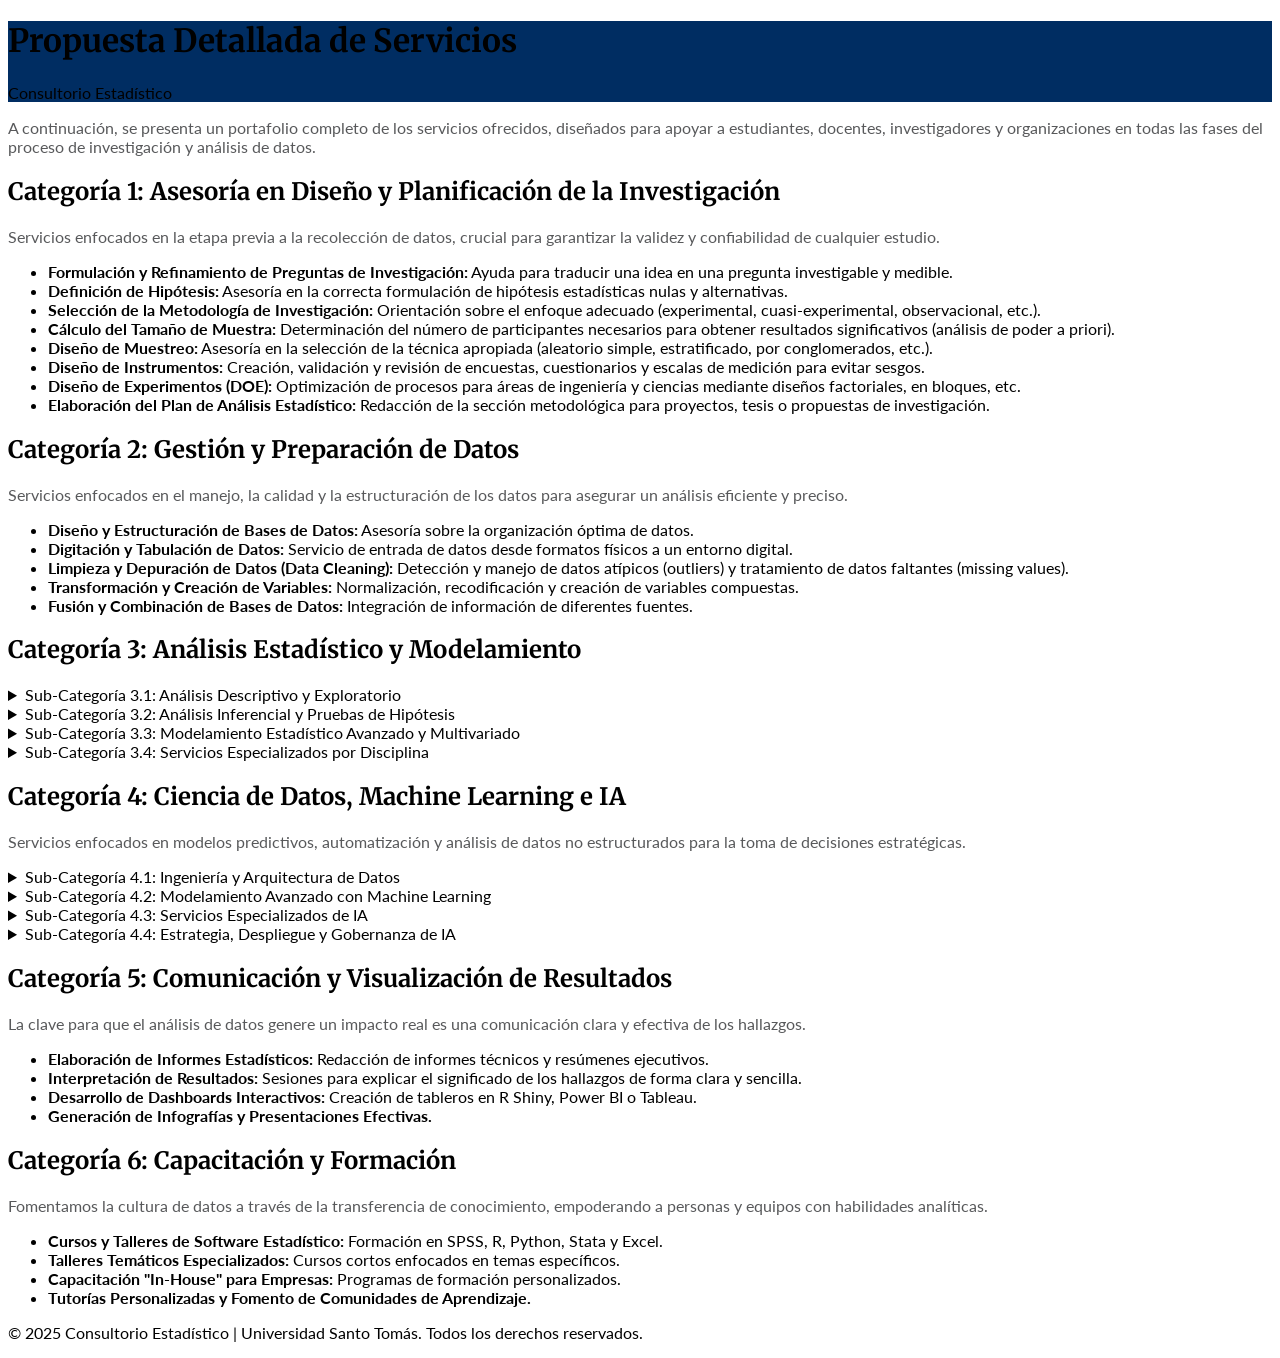
==== portafolio.html @ 3722de73 "portafolio" ====
<!DOCTYPE html>
<html lang="es">
<head>
    <meta charset="UTF-8">
    <meta name="viewport" content="width=device-width, initial-scale=1.0">
    <title>Propuesta de Servicios - Consultorio Estadístico (Universidad Santo Tomás)</title>
    <script src="https://cdn.tailwindcss.com"></script>
    <style>
        /* Estilo adicional para un toque más académico y profesional */
        @import url('https://fonts.googleapis.com/css2?family=Lato:wght@400;700&family=Merriweather:wght@400;700&display=swap');
        body {
            font-family: 'Lato', sans-serif;
        }
        h1, h2, h3 {
            font-family: 'Merriweather', serif;
        }
        /* Paleta de Colores con Azul Oscuro */
        .brand-color {
            color: #002D62; /* Azul oscuro corporativo */
        }
        .brand-bg {
            background-color: #002D62; /* Azul oscuro corporativo */
        }
        .brand-border-l {
            border-left-color: #002D62; /* Azul oscuro corporativo */
        }
        .secondary-text {
            color: #58595B; /* Gris corporativo */
        }
    </style>
</head>
<body class="bg-gray-100">

    <div class="container mx-auto max-w-5xl bg-white shadow-xl my-10 rounded-lg overflow-hidden">
        
        <header class="p-8 md:p-12 text-center brand-bg text-white">
            <img src="https://usantotomas.edu.co/hs-fs/hubfs/social-suggested-images/usantotomas.edu.cohs-fshubfsLogo%20Santoto%20-%20SP%20Bogota%20Horizontal%20blanco-2.png?width=188&height=43&name=usantotomas.edu.cohs-fshubfsLogo%20Santoto%20-%20SP%20Bogota%20Horizontal%20blanco-2.png" 
                 alt="Logo Universidad Santo Tomás" 
                 class="mx-auto mb-6 h-12"
                 onerror="this.style.display='none'">
            <h1 class="text-4xl font-bold">Propuesta Detallada de Servicios</h1>
            <p class="text-xl text-gray-200 mt-2">Consultorio Estadístico</p>
        </header>

        <main class="p-6 md:p-12">
            <p class="mb-12 text-lg text-center secondary-text">A continuación, se presenta un portafolio completo de los servicios ofrecidos, diseñados para apoyar a estudiantes, docentes, investigadores y organizaciones en todas las fases del proceso de investigación y análisis de datos.</p>

            <!-- Bucle de Categorías -->
            <div class="space-y-16">

                <!-- Categoría 1 -->
                <section>
                    <h2 class="text-3xl font-bold text-gray-800 border-l-4 brand-border-l pl-4 mb-6">Categoría 1: Asesoría en Diseño y Planificación de la Investigación</h2>
                    <p class="mb-8 secondary-text">Servicios enfocados en la etapa previa a la recolección de datos, crucial para garantizar la validez y confiabilidad de cualquier estudio.</p>
                    <ul class="space-y-4">
                        <li class="bg-gray-50 p-4 rounded-lg border border-gray-200 hover:shadow-md transition-shadow"><strong>Formulación y Refinamiento de Preguntas de Investigación:</strong> Ayuda para traducir una idea en una pregunta investigable y medible.</li>
                        <li class="bg-gray-50 p-4 rounded-lg border border-gray-200 hover:shadow-md transition-shadow"><strong>Definición de Hipótesis:</strong> Asesoría en la correcta formulación de hipótesis estadísticas nulas y alternativas.</li>
                        <li class="bg-gray-50 p-4 rounded-lg border border-gray-200 hover:shadow-md transition-shadow"><strong>Selección de la Metodología de Investigación:</strong> Orientación sobre el enfoque adecuado (experimental, cuasi-experimental, observacional, etc.).</li>
                        <li class="bg-gray-50 p-4 rounded-lg border border-gray-200 hover:shadow-md transition-shadow"><strong>Cálculo del Tamaño de Muestra:</strong> Determinación del número de participantes necesarios para obtener resultados significativos (análisis de poder a priori).</li>
                        <li class="bg-gray-50 p-4 rounded-lg border border-gray-200 hover:shadow-md transition-shadow"><strong>Diseño de Muestreo:</strong> Asesoría en la selección de la técnica apropiada (aleatorio simple, estratificado, por conglomerados, etc.).</li>
                        <li class="bg-gray-50 p-4 rounded-lg border border-gray-200 hover:shadow-md transition-shadow"><strong>Diseño de Instrumentos:</strong> Creación, validación y revisión de encuestas, cuestionarios y escalas de medición para evitar sesgos.</li>
                        <li class="bg-gray-50 p-4 rounded-lg border border-gray-200 hover:shadow-md transition-shadow"><strong>Diseño de Experimentos (DOE):</strong> Optimización de procesos para áreas de ingeniería y ciencias mediante diseños factoriales, en bloques, etc.</li>
                        <li class="bg-gray-50 p-4 rounded-lg border border-gray-200 hover:shadow-md transition-shadow"><strong>Elaboración del Plan de Análisis Estadístico:</strong> Redacción de la sección metodológica para proyectos, tesis o propuestas de investigación.</li>
                    </ul>
                </section>

                <!-- Categoría 2 -->
                <section>
                    <h2 class="text-3xl font-bold text-gray-800 border-l-4 brand-border-l pl-4 mb-6">Categoría 2: Gestión y Preparación de Datos</h2>
                    <p class="mb-8 secondary-text">Servicios enfocados en el manejo, la calidad y la estructuración de los datos para asegurar un análisis eficiente y preciso.</p>
                    <ul class="space-y-4">
                        <li class="bg-gray-50 p-4 rounded-lg border border-gray-200 hover:shadow-md transition-shadow"><strong>Diseño y Estructuración de Bases de Datos:</strong> Asesoría sobre la organización óptima de datos.</li>
                        <li class="bg-gray-50 p-4 rounded-lg border border-gray-200 hover:shadow-md transition-shadow"><strong>Digitación y Tabulación de Datos:</strong> Servicio de entrada de datos desde formatos físicos a un entorno digital.</li>
                        <li class="bg-gray-50 p-4 rounded-lg border border-gray-200 hover:shadow-md transition-shadow"><strong>Limpieza y Depuración de Datos (Data Cleaning):</strong> Detección y manejo de datos atípicos (outliers) y tratamiento de datos faltantes (missing values).</li>
                        <li class="bg-gray-50 p-4 rounded-lg border border-gray-200 hover:shadow-md transition-shadow"><strong>Transformación y Creación de Variables:</strong> Normalización, recodificación y creación de variables compuestas.</li>
                        <li class="bg-gray-50 p-4 rounded-lg border border-gray-200 hover:shadow-md transition-shadow"><strong>Fusión y Combinación de Bases de Datos:</strong> Integración de información de diferentes fuentes.</li>
                    </ul>
                </section>

                <!-- Categoría 3 -->
                <section>
                    <h2 class="text-3xl font-bold text-gray-800 border-l-4 brand-border-l pl-4 mb-6">Categoría 3: Análisis Estadístico y Modelamiento</h2>
                     <div class="space-y-4 mt-6">
                        <details class="bg-white p-4 rounded-lg border border-gray-200 group hover:border-gray-300 transition-all">
                            <summary class="font-semibold text-lg cursor-pointer group-hover:brand-color">Sub-Categoría 3.1: Análisis Descriptivo y Exploratorio</summary>
                            <ul class="mt-4 space-y-2 pl-4 list-disc list-inside secondary-text">
                                <li>Análisis Descriptivo Univariado: Tablas de frecuencias, medidas de tendencia central, dispersión y posición.</li>
                                <li>Análisis Exploratorio de Datos (EDA): Resumen y visualización de características principales.</li>
                                <li>Elaboración de Gráficos Estadísticos: Histogramas, boxplots, gráficos de dispersión, etc.</li>
                                <li>Análisis de Correlación: Medición de asociación (Pearson, Spearman).</li>
                            </ul>
                        </details>
                        <details class="bg-white p-4 rounded-lg border border-gray-200 group hover:border-gray-300 transition-all">
                            <summary class="font-semibold text-lg cursor-pointer group-hover:brand-color">Sub-Categoría 3.2: Análisis Inferencial y Pruebas de Hipótesis</summary>
                            <ul class="mt-4 space-y-2 pl-4 list-disc list-inside secondary-text">
                                <li>Pruebas de Hipótesis: Pruebas t, pruebas Z.</li>
                                <li>Análisis de Varianza (ANOVA): De un factor, factorial, medidas repetidas.</li>
                                <li>Pruebas no Paramétricas: U de Mann-Whitney, Kruskal-Wallis, Chi-cuadrado.</li>
                                <li>Análisis de Regresión Lineal Simple y Múltiple.</li>
                                <li>Análisis de Tablas de Contingencia: Prueba de independencia Chi-cuadrado.</li>
                            </ul>
                        </details>
                         <details class="bg-white p-4 rounded-lg border border-gray-200 group hover:border-gray-300 transition-all">
                            <summary class="font-semibold text-lg cursor-pointer group-hover:brand-color">Sub-Categoría 3.3: Modelamiento Estadístico Avanzado y Multivariado</summary>
                            <ul class="mt-4 space-y-2 pl-4 list-disc list-inside secondary-text">
                                <li>Modelos Lineales Generalizados (GLM): Regresión Logística, Regresión de Poisson.</li>
                                <li>Análisis Multivariado: PCA, Análisis Factorial, Clustering.</li>
                                <li>Análisis de Supervivencia: Kaplan-Meier, Regresión de Cox.</li>
                                <li>Análisis de Series de Tiempo: Modelos ARIMA, pronósticos.</li>
                                <li>Modelos de Ecuaciones Estructurales (SEM).</li>
                                <li>Modelos Mixtos o Jerárquicos.</li>
                            </ul>
                        </details>
                         <details class="bg-white p-4 rounded-lg border border-gray-200 group hover:border-gray-300 transition-all">
                            <summary class="font-semibold text-lg cursor-pointer group-hover:brand-color">Sub-Categoría 3.4: Servicios Especializados por Disciplina</summary>
                            <ul class="mt-4 space-y-2 pl-4 list-disc list-inside secondary-text">
                                <li>Bioestadística: Ensayos clínicos, estudios epidemiológicos.</li>
                                <li>Psicometría: Validación de pruebas, Alfa de Cronbach, TRI.</li>
                                <li>Econometría: Datos de panel, variables instrumentales, GARCH.</li>
                                <li>Control Estadístico de Procesos (CEP): Gráficos de control, Cp, Cpk.</li>
                                <li>Geoestadística y Análisis de Mercados.</li>
                            </ul>
                        </details>
                    </div>
                </section>

                <!-- Categoría 4 -->
                <section>
                    <h2 class="text-3xl font-bold text-gray-800 border-l-4 brand-border-l pl-4 mb-6">Categoría 4: Ciencia de Datos, Machine Learning e IA</h2>
                    <p class="mb-8 secondary-text">Servicios enfocados en modelos predictivos, automatización y análisis de datos no estructurados para la toma de decisiones estratégicas.</p>
                    <div class="space-y-4 mt-6">
                        <details class="bg-white p-4 rounded-lg border border-gray-200 group hover:border-gray-300 transition-all">
                            <summary class="font-semibold text-lg cursor-pointer group-hover:brand-color">Sub-Categoría 4.1: Ingeniería y Arquitectura de Datos</summary>
                            <ul class="mt-4 space-y-2 pl-4 list-disc list-inside secondary-text">
                                <li>Diseño de Arquitecturas de Datos para IA.</li>
                                <li>Desarrollo de Pipelines de Datos (ETL/ELT).</li>
                                <li>Asesoría en Plataformas Cloud (AWS, GCP, Azure).</li>
                                <li>Contenerización de Modelos (Docker/Kubernetes).</li>
                            </ul>
                        </details>
                        <details class="bg-white p-4 rounded-lg border border-gray-200 group hover:border-gray-300 transition-all">
                            <summary class="font-semibold text-lg cursor-pointer group-hover:brand-color">Sub-Categoría 4.2: Modelamiento Avanzado con Machine Learning</summary>
                            <ul class="mt-4 space-y-2 pl-4 list-disc list-inside secondary-text">
                                <li>Modelos de Clasificación y Regresión Avanzada (XGBoost, Random Forest).</li>
                                <li>Detección de Anomalías.</li>
                                <li>Sistemas de Recomendación.</li>
                                <li>Ingeniería de Características (Feature Engineering).</li>
                            </ul>
                        </details>
                        <details class="bg-white p-4 rounded-lg border border-gray-200 group hover:border-gray-300 transition-all">
                            <summary class="font-semibold text-lg cursor-pointer group-hover:brand-color">Sub-Categoría 4.3: Servicios Especializados de IA</summary>
                            <ul class="mt-4 space-y-2 pl-4 list-disc list-inside secondary-text">
                                <li>Procesamiento de Lenguaje Natural (PLN): Análisis de sentimientos, chatbots.</li>
                                <li>Visión por Computadora: Clasificación de imágenes, detección de objetos.</li>
                                <li>Análisis con Deep Learning: Redes Neuronales (RNN, CNN).</li>
                            </ul>
                        </details>
                        <details class="bg-white p-4 rounded-lg border border-gray-200 group hover:border-gray-300 transition-all">
                            <summary class="font-semibold text-lg cursor-pointer group-hover:brand-color">Sub-Categoría 4.4: Estrategia, Despliegue y Gobernanza de IA</summary>
                            <ul class="mt-4 space-y-2 pl-4 list-disc list-inside secondary-text">
                                <li>Asesoría en Estrategia de IA y ROI.</li>
                                <li>MLOps (Machine Learning Operations).</li>
                                <li>Ética y Auditoría de Algoritmos (IA Responsable).</li>
                            </ul>
                        </details>
                    </div>
                </section>

                <!-- Categoría 5 -->
                 <section>
                    <h2 class="text-3xl font-bold text-gray-800 border-l-4 brand-border-l pl-4 mb-6">Categoría 5: Comunicación y Visualización de Resultados</h2>
                    <p class="mb-8 secondary-text">La clave para que el análisis de datos genere un impacto real es una comunicación clara y efectiva de los hallazgos.</p>
                    <ul class="space-y-4">
                        <li class="bg-gray-50 p-4 rounded-lg border border-gray-200 hover:shadow-md transition-shadow"><strong>Elaboración de Informes Estadísticos:</strong> Redacción de informes técnicos y resúmenes ejecutivos.</li>
                        <li class="bg-gray-50 p-4 rounded-lg border border-gray-200 hover:shadow-md transition-shadow"><strong>Interpretación de Resultados:</strong> Sesiones para explicar el significado de los hallazgos de forma clara y sencilla.</li>
                        <li class="bg-gray-50 p-4 rounded-lg border border-gray-200 hover:shadow-md transition-shadow"><strong>Desarrollo de Dashboards Interactivos:</strong> Creación de tableros en R Shiny, Power BI o Tableau.</li>
                        <li class="bg-gray-50 p-4 rounded-lg border border-gray-200 hover:shadow-md transition-shadow"><strong>Generación de Infografías y Presentaciones Efectivas.</strong></li>
                    </ul>
                </section>

                <!-- Categoría 6 -->
                <section>
                    <h2 class="text-3xl font-bold text-gray-800 border-l-4 brand-border-l pl-4 mb-6">Categoría 6: Capacitación y Formación</h2>
                    <p class="mb-8 secondary-text">Fomentamos la cultura de datos a través de la transferencia de conocimiento, empoderando a personas y equipos con habilidades analíticas.</p>
                     <ul class="space-y-4">
                        <li class="bg-gray-50 p-4 rounded-lg border border-gray-200 hover:shadow-md transition-shadow"><strong>Cursos y Talleres de Software Estadístico:</strong> Formación en SPSS, R, Python, Stata y Excel.</li>
                        <li class="bg-gray-50 p-4 rounded-lg border border-gray-200 hover:shadow-md transition-shadow"><strong>Talleres Temáticos Especializados:</strong> Cursos cortos enfocados en temas específicos.</li>
                        <li class="bg-gray-50 p-4 rounded-lg border border-gray-200 hover:shadow-md transition-shadow"><strong>Capacitación "In-House" para Empresas:</strong> Programas de formación personalizados.</li>
                        <li class="bg-gray-50 p-4 rounded-lg border border-gray-200 hover:shadow-md transition-shadow"><strong>Tutorías Personalizadas y Fomento de Comunidades de Aprendizaje.</strong></li>
                    </ul>
                </section>

            </div>
        </main>

        <footer class="text-center mt-12 p-8 bg-gray-800 text-gray-300">
            <p class="text-sm">&copy; 2025 Consultorio Estadístico | Universidad Santo Tomás. Todos los derechos reservados.</p>
        </footer>

    </div>

</body>
</html>
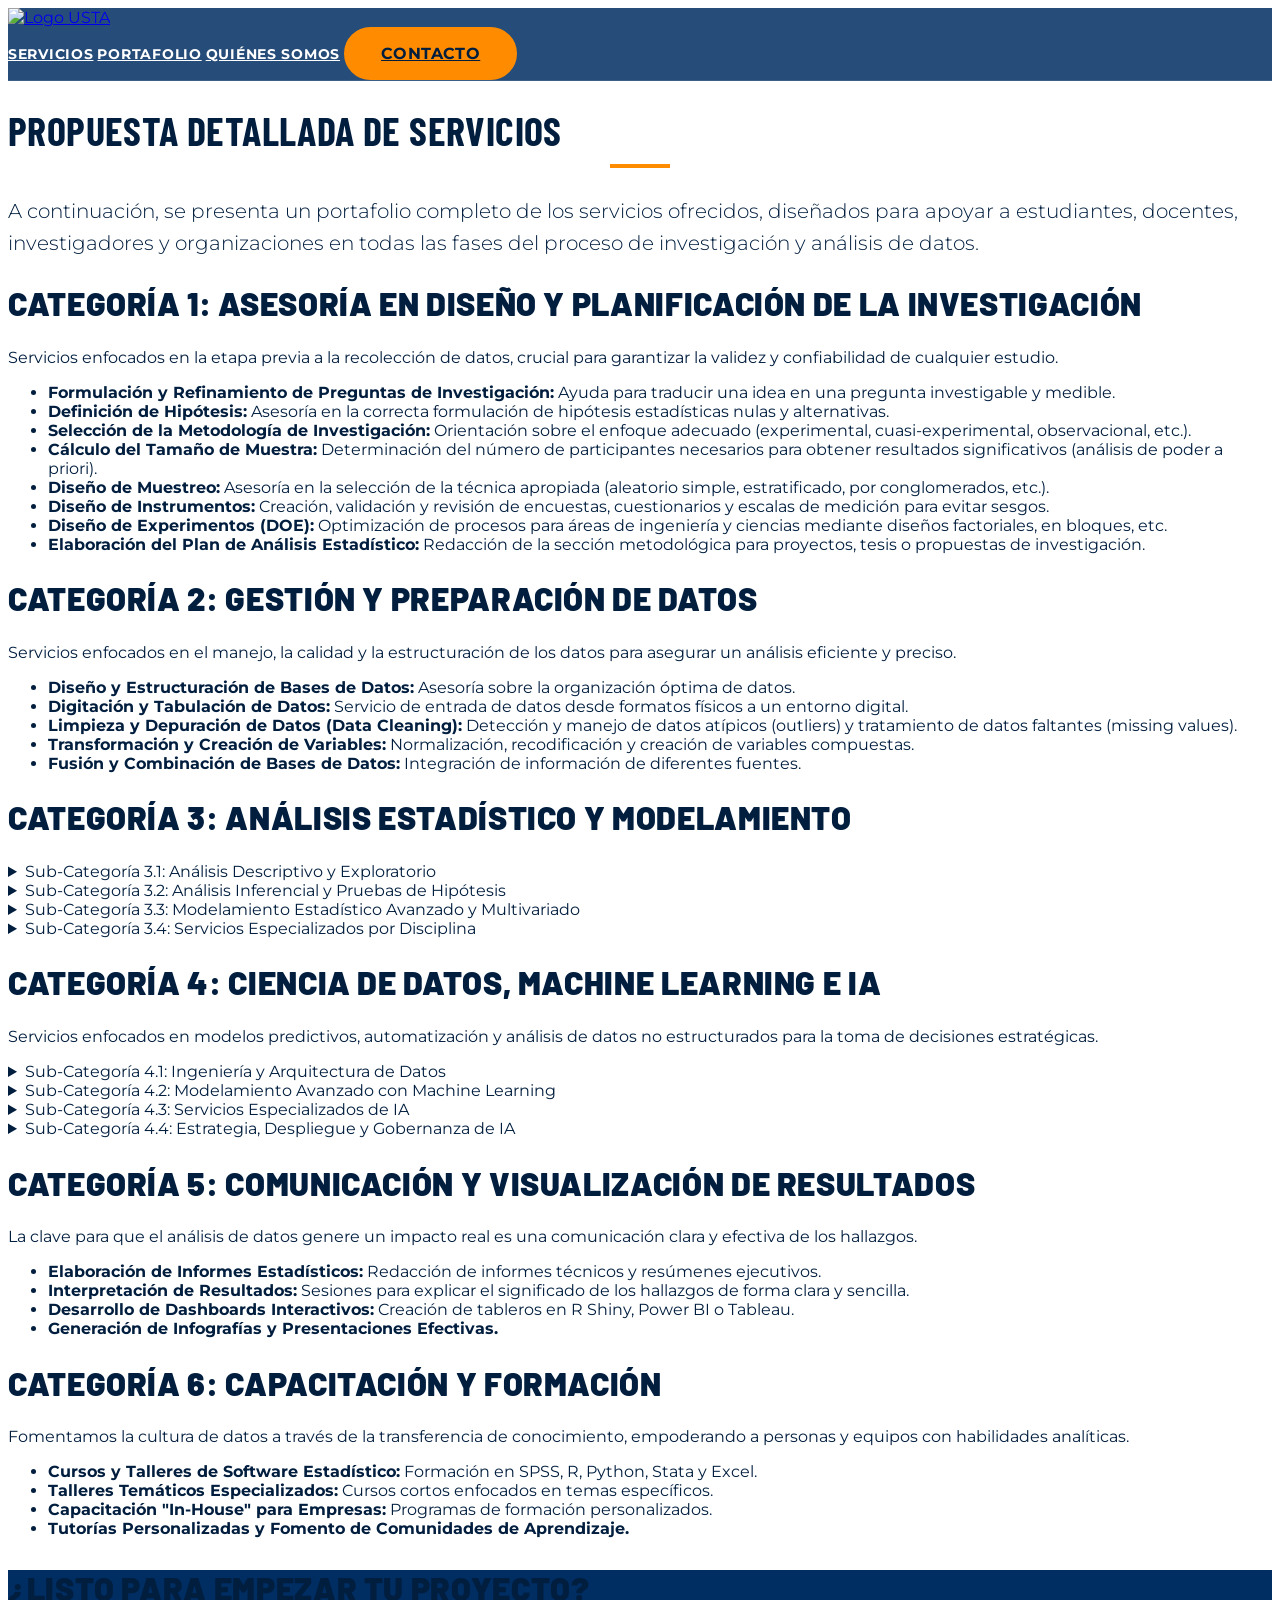
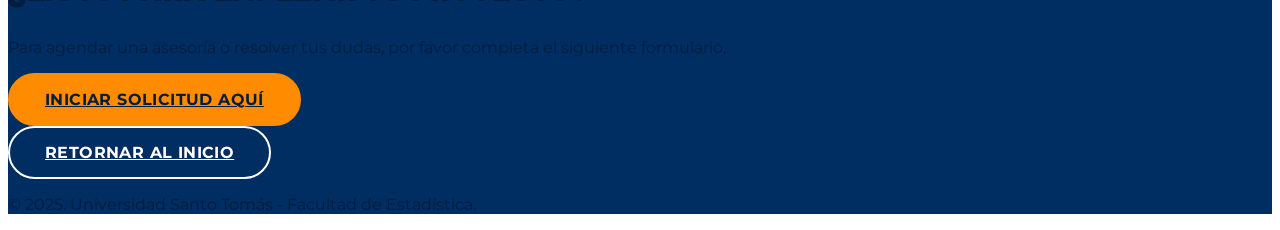
==== commit f395e680: "Actualización Página" ====
--- a/portafolio.html
+++ b/portafolio.html
@@ -3,87 +3,85 @@
 <head>
     <meta charset="UTF-8">
     <meta name="viewport" content="width=device-width, initial-scale=1.0">
-    <title>Propuesta de Servicios - Consultorio Estadístico (Universidad Santo Tomás)</title>
+    <title>Portafolio de Servicios - Consultorio Estadístico USTA</title>
+    <link rel="icon" href="https://usantotomas.edu.co/hubfs/favicon.ico" type="image/x-icon">
     <script src="https://cdn.tailwindcss.com"></script>
-    <style>
-        /* Estilo adicional para un toque más académico y profesional */
-        @import url('https://fonts.googleapis.com/css2?family=Lato:wght@400;700&family=Merriweather:wght@400;700&display=swap');
-        body {
-            font-family: 'Lato', sans-serif;
-        }
-        h1, h2, h3 {
-            font-family: 'Merriweather', serif;
-        }
-        /* Paleta de Colores con Azul Oscuro */
-        .brand-color {
-            color: #002D62; /* Azul oscuro corporativo */
-        }
-        .brand-bg {
-            background-color: #002D62; /* Azul oscuro corporativo */
-        }
-        .brand-border-l {
-            border-left-color: #002D62; /* Azul oscuro corporativo */
-        }
-        .secondary-text {
-            color: #58595B; /* Gris corporativo */
-        }
-    </style>
+    
+    <link rel="preconnect" href="https://fonts.googleapis.com">
+    <link rel="preconnect" href="https://fonts.gstatic.com" crossorigin>
+    <link href="https://fonts.googleapis.com/css2?family=Montserrat:wght@400;700&family=Barlow+Condensed:wght@700&family=Barlow:wght@300;900&display=swap" rel="stylesheet">
+    
+    <!-- Estilo unificado con la página principal -->
+    <link rel="stylesheet" href="styles.css">
+
 </head>
-<body class="bg-gray-100">
-
-    <div class="container mx-auto max-w-5xl bg-white shadow-xl my-10 rounded-lg overflow-hidden">
-        
-        <header class="p-8 md:p-12 text-center brand-bg text-white">
-            <img src="https://usantotomas.edu.co/hs-fs/hubfs/social-suggested-images/usantotomas.edu.cohs-fshubfsLogo%20Santoto%20-%20SP%20Bogota%20Horizontal%20blanco-2.png?width=188&height=43&name=usantotomas.edu.cohs-fshubfsLogo%20Santoto%20-%20SP%20Bogota%20Horizontal%20blanco-2.png" 
-                 alt="Logo Universidad Santo Tomás" 
-                 class="mx-auto mb-6 h-12"
-                 onerror="this.style.display='none'">
-            <h1 class="text-4xl font-bold">Propuesta Detallada de Servicios</h1>
-            <p class="text-xl text-gray-200 mt-2">Consultorio Estadístico</p>
-        </header>
-
-        <main class="p-6 md:p-12">
-            <p class="mb-12 text-lg text-center secondary-text">A continuación, se presenta un portafolio completo de los servicios ofrecidos, diseñados para apoyar a estudiantes, docentes, investigadores y organizaciones en todas las fases del proceso de investigación y análisis de datos.</p>
-
-            <!-- Bucle de Categorías -->
+<body class="bg-light">
+
+    <!-- Header consistente con la página de inicio -->
+    <header class="site-header sticky top-0 z-50">
+        <div class="container mx-auto px-6 py-4 flex justify-between items-center">
+            <!-- El logo ahora funciona como botón para retornar al inicio -->
+            <a href="index.html" class="flex items-center space-x-4">
+                <img src="https://usantotomas.edu.co/hs-fs/hubfs/social-suggested-images/usantotomas.edu.cohs-fshubfsLogo%20Santoto%20-%20SP%20Bogota%20Horizontal%20blanco-2.png" alt="Logo USTA" class="h-10">
+
+            </a>
+            <nav class="hidden md:flex items-center space-x-8">
+                <a href="index.html#servicios" class="nav-link">Servicios</a>
+                <a href="portafolio.html" class="nav-link">Portafolio</a>
+                <a href="index.html#quienes-somos" class="nav-link">Quiénes Somos</a>
+                <a href="index.html#contacto" class="button button--primary">Contacto</a>
+            </nav>
+        </div>
+    </header>
+
+    <main class="py-20">
+        <div class="container mx-auto px-6 max-w-5xl">
+            <div class="text-center mb-16">
+                 <h1 class="h2 section-title">Propuesta Detallada de Servicios</h1>
+                 <p class="subheadline text-gray-600 mt-4 max-w-3xl mx-auto">
+                    A continuación, se presenta un portafolio completo de los servicios ofrecidos, diseñados para apoyar a estudiantes, docentes, investigadores y organizaciones en todas las fases del proceso de investigación y análisis de datos.
+                </p>
+            </div>
+            
+            <!-- Contenido del portafolio con clases de estilo adaptadas -->
             <div class="space-y-16">
 
                 <!-- Categoría 1 -->
                 <section>
-                    <h2 class="text-3xl font-bold text-gray-800 border-l-4 brand-border-l pl-4 mb-6">Categoría 1: Asesoría en Diseño y Planificación de la Investigación</h2>
-                    <p class="mb-8 secondary-text">Servicios enfocados en la etapa previa a la recolección de datos, crucial para garantizar la validez y confiabilidad de cualquier estudio.</p>
+                    <h2 class="h3 border-l-4 border-accent-color pl-4 mb-6">Categoría 1: Asesoría en Diseño y Planificación de la Investigación</h2>
+                    <p class="mb-8 text-gray-700">Servicios enfocados en la etapa previa a la recolección de datos, crucial para garantizar la validez y confiabilidad de cualquier estudio.</p>
                     <ul class="space-y-4">
-                        <li class="bg-gray-50 p-4 rounded-lg border border-gray-200 hover:shadow-md transition-shadow"><strong>Formulación y Refinamiento de Preguntas de Investigación:</strong> Ayuda para traducir una idea en una pregunta investigable y medible.</li>
-                        <li class="bg-gray-50 p-4 rounded-lg border border-gray-200 hover:shadow-md transition-shadow"><strong>Definición de Hipótesis:</strong> Asesoría en la correcta formulación de hipótesis estadísticas nulas y alternativas.</li>
-                        <li class="bg-gray-50 p-4 rounded-lg border border-gray-200 hover:shadow-md transition-shadow"><strong>Selección de la Metodología de Investigación:</strong> Orientación sobre el enfoque adecuado (experimental, cuasi-experimental, observacional, etc.).</li>
-                        <li class="bg-gray-50 p-4 rounded-lg border border-gray-200 hover:shadow-md transition-shadow"><strong>Cálculo del Tamaño de Muestra:</strong> Determinación del número de participantes necesarios para obtener resultados significativos (análisis de poder a priori).</li>
-                        <li class="bg-gray-50 p-4 rounded-lg border border-gray-200 hover:shadow-md transition-shadow"><strong>Diseño de Muestreo:</strong> Asesoría en la selección de la técnica apropiada (aleatorio simple, estratificado, por conglomerados, etc.).</li>
-                        <li class="bg-gray-50 p-4 rounded-lg border border-gray-200 hover:shadow-md transition-shadow"><strong>Diseño de Instrumentos:</strong> Creación, validación y revisión de encuestas, cuestionarios y escalas de medición para evitar sesgos.</li>
-                        <li class="bg-gray-50 p-4 rounded-lg border border-gray-200 hover:shadow-md transition-shadow"><strong>Diseño de Experimentos (DOE):</strong> Optimización de procesos para áreas de ingeniería y ciencias mediante diseños factoriales, en bloques, etc.</li>
-                        <li class="bg-gray-50 p-4 rounded-lg border border-gray-200 hover:shadow-md transition-shadow"><strong>Elaboración del Plan de Análisis Estadístico:</strong> Redacción de la sección metodológica para proyectos, tesis o propuestas de investigación.</li>
+                        <li class="bg-white p-4 rounded-lg border border-gray-200 hover:shadow-md transition-shadow"><strong>Formulación y Refinamiento de Preguntas de Investigación:</strong> Ayuda para traducir una idea en una pregunta investigable y medible.</li>
+                        <li class="bg-white p-4 rounded-lg border border-gray-200 hover:shadow-md transition-shadow"><strong>Definición de Hipótesis:</strong> Asesoría en la correcta formulación de hipótesis estadísticas nulas y alternativas.</li>
+                        <li class="bg-white p-4 rounded-lg border border-gray-200 hover:shadow-md transition-shadow"><strong>Selección de la Metodología de Investigación:</strong> Orientación sobre el enfoque adecuado (experimental, cuasi-experimental, observacional, etc.).</li>
+                        <li class="bg-white p-4 rounded-lg border border-gray-200 hover:shadow-md transition-shadow"><strong>Cálculo del Tamaño de Muestra:</strong> Determinación del número de participantes necesarios para obtener resultados significativos (análisis de poder a priori).</li>
+                        <li class="bg-white p-4 rounded-lg border border-gray-200 hover:shadow-md transition-shadow"><strong>Diseño de Muestreo:</strong> Asesoría en la selección de la técnica apropiada (aleatorio simple, estratificado, por conglomerados, etc.).</li>
+                        <li class="bg-white p-4 rounded-lg border border-gray-200 hover:shadow-md transition-shadow"><strong>Diseño de Instrumentos:</strong> Creación, validación y revisión de encuestas, cuestionarios y escalas de medición para evitar sesgos.</li>
+                        <li class="bg-white p-4 rounded-lg border border-gray-200 hover:shadow-md transition-shadow"><strong>Diseño de Experimentos (DOE):</strong> Optimización de procesos para áreas de ingeniería y ciencias mediante diseños factoriales, en bloques, etc.</li>
+                        <li class="bg-white p-4 rounded-lg border border-gray-200 hover:shadow-md transition-shadow"><strong>Elaboración del Plan de Análisis Estadístico:</strong> Redacción de la sección metodológica para proyectos, tesis o propuestas de investigación.</li>
                     </ul>
                 </section>
 
                 <!-- Categoría 2 -->
                 <section>
-                    <h2 class="text-3xl font-bold text-gray-800 border-l-4 brand-border-l pl-4 mb-6">Categoría 2: Gestión y Preparación de Datos</h2>
-                    <p class="mb-8 secondary-text">Servicios enfocados en el manejo, la calidad y la estructuración de los datos para asegurar un análisis eficiente y preciso.</p>
+                    <h2 class="h3 border-l-4 border-accent-color pl-4 mb-6">Categoría 2: Gestión y Preparación de Datos</h2>
+                    <p class="mb-8 text-gray-700">Servicios enfocados en el manejo, la calidad y la estructuración de los datos para asegurar un análisis eficiente y preciso.</p>
                     <ul class="space-y-4">
-                        <li class="bg-gray-50 p-4 rounded-lg border border-gray-200 hover:shadow-md transition-shadow"><strong>Diseño y Estructuración de Bases de Datos:</strong> Asesoría sobre la organización óptima de datos.</li>
-                        <li class="bg-gray-50 p-4 rounded-lg border border-gray-200 hover:shadow-md transition-shadow"><strong>Digitación y Tabulación de Datos:</strong> Servicio de entrada de datos desde formatos físicos a un entorno digital.</li>
-                        <li class="bg-gray-50 p-4 rounded-lg border border-gray-200 hover:shadow-md transition-shadow"><strong>Limpieza y Depuración de Datos (Data Cleaning):</strong> Detección y manejo de datos atípicos (outliers) y tratamiento de datos faltantes (missing values).</li>
-                        <li class="bg-gray-50 p-4 rounded-lg border border-gray-200 hover:shadow-md transition-shadow"><strong>Transformación y Creación de Variables:</strong> Normalización, recodificación y creación de variables compuestas.</li>
-                        <li class="bg-gray-50 p-4 rounded-lg border border-gray-200 hover:shadow-md transition-shadow"><strong>Fusión y Combinación de Bases de Datos:</strong> Integración de información de diferentes fuentes.</li>
+                        <li class="bg-white p-4 rounded-lg border border-gray-200 hover:shadow-md transition-shadow"><strong>Diseño y Estructuración de Bases de Datos:</strong> Asesoría sobre la organización óptima de datos.</li>
+                        <li class="bg-white p-4 rounded-lg border border-gray-200 hover:shadow-md transition-shadow"><strong>Digitación y Tabulación de Datos:</strong> Servicio de entrada de datos desde formatos físicos a un entorno digital.</li>
+                        <li class="bg-white p-4 rounded-lg border border-gray-200 hover:shadow-md transition-shadow"><strong>Limpieza y Depuración de Datos (Data Cleaning):</strong> Detección y manejo de datos atípicos (outliers) y tratamiento de datos faltantes (missing values).</li>
+                        <li class="bg-white p-4 rounded-lg border border-gray-200 hover:shadow-md transition-shadow"><strong>Transformación y Creación de Variables:</strong> Normalización, recodificación y creación de variables compuestas.</li>
+                        <li class="bg-white p-4 rounded-lg border border-gray-200 hover:shadow-md transition-shadow"><strong>Fusión y Combinación de Bases de Datos:</strong> Integración de información de diferentes fuentes.</li>
                     </ul>
                 </section>
 
                 <!-- Categoría 3 -->
                 <section>
-                    <h2 class="text-3xl font-bold text-gray-800 border-l-4 brand-border-l pl-4 mb-6">Categoría 3: Análisis Estadístico y Modelamiento</h2>
+                    <h2 class="h3 border-l-4 border-accent-color pl-4 mb-6">Categoría 3: Análisis Estadístico y Modelamiento</h2>
                      <div class="space-y-4 mt-6">
                         <details class="bg-white p-4 rounded-lg border border-gray-200 group hover:border-gray-300 transition-all">
-                            <summary class="font-semibold text-lg cursor-pointer group-hover:brand-color">Sub-Categoría 3.1: Análisis Descriptivo y Exploratorio</summary>
-                            <ul class="mt-4 space-y-2 pl-4 list-disc list-inside secondary-text">
+                            <summary class="font-semibold text-lg cursor-pointer group-hover:text-accent-color">Sub-Categoría 3.1: Análisis Descriptivo y Exploratorio</summary>
+                            <ul class="mt-4 space-y-2 pl-4 list-disc list-inside text-gray-600">
                                 <li>Análisis Descriptivo Univariado: Tablas de frecuencias, medidas de tendencia central, dispersión y posición.</li>
                                 <li>Análisis Exploratorio de Datos (EDA): Resumen y visualización de características principales.</li>
                                 <li>Elaboración de Gráficos Estadísticos: Histogramas, boxplots, gráficos de dispersión, etc.</li>
@@ -91,8 +89,8 @@
                             </ul>
                         </details>
                         <details class="bg-white p-4 rounded-lg border border-gray-200 group hover:border-gray-300 transition-all">
-                            <summary class="font-semibold text-lg cursor-pointer group-hover:brand-color">Sub-Categoría 3.2: Análisis Inferencial y Pruebas de Hipótesis</summary>
-                            <ul class="mt-4 space-y-2 pl-4 list-disc list-inside secondary-text">
+                            <summary class="font-semibold text-lg cursor-pointer group-hover:text-accent-color">Sub-Categoría 3.2: Análisis Inferencial y Pruebas de Hipótesis</summary>
+                            <ul class="mt-4 space-y-2 pl-4 list-disc list-inside text-gray-600">
                                 <li>Pruebas de Hipótesis: Pruebas t, pruebas Z.</li>
                                 <li>Análisis de Varianza (ANOVA): De un factor, factorial, medidas repetidas.</li>
                                 <li>Pruebas no Paramétricas: U de Mann-Whitney, Kruskal-Wallis, Chi-cuadrado.</li>
@@ -101,8 +99,8 @@
                             </ul>
                         </details>
                          <details class="bg-white p-4 rounded-lg border border-gray-200 group hover:border-gray-300 transition-all">
-                            <summary class="font-semibold text-lg cursor-pointer group-hover:brand-color">Sub-Categoría 3.3: Modelamiento Estadístico Avanzado y Multivariado</summary>
-                            <ul class="mt-4 space-y-2 pl-4 list-disc list-inside secondary-text">
+                            <summary class="font-semibold text-lg cursor-pointer group-hover:text-accent-color">Sub-Categoría 3.3: Modelamiento Estadístico Avanzado y Multivariado</summary>
+                            <ul class="mt-4 space-y-2 pl-4 list-disc list-inside text-gray-600">
                                 <li>Modelos Lineales Generalizados (GLM): Regresión Logística, Regresión de Poisson.</li>
                                 <li>Análisis Multivariado: PCA, Análisis Factorial, Clustering.</li>
                                 <li>Análisis de Supervivencia: Kaplan-Meier, Regresión de Cox.</li>
@@ -112,8 +110,8 @@
                             </ul>
                         </details>
                          <details class="bg-white p-4 rounded-lg border border-gray-200 group hover:border-gray-300 transition-all">
-                            <summary class="font-semibold text-lg cursor-pointer group-hover:brand-color">Sub-Categoría 3.4: Servicios Especializados por Disciplina</summary>
-                            <ul class="mt-4 space-y-2 pl-4 list-disc list-inside secondary-text">
+                            <summary class="font-semibold text-lg cursor-pointer group-hover:text-accent-color">Sub-Categoría 3.4: Servicios Especializados por Disciplina</summary>
+                            <ul class="mt-4 space-y-2 pl-4 list-disc list-inside text-gray-600">
                                 <li>Bioestadística: Ensayos clínicos, estudios epidemiológicos.</li>
                                 <li>Psicometría: Validación de pruebas, Alfa de Cronbach, TRI.</li>
                                 <li>Econometría: Datos de panel, variables instrumentales, GARCH.</li>
@@ -124,14 +122,14 @@
                     </div>
                 </section>
 
-                <!-- Categoría 4 -->
-                <section>
-                    <h2 class="text-3xl font-bold text-gray-800 border-l-4 brand-border-l pl-4 mb-6">Categoría 4: Ciencia de Datos, Machine Learning e IA</h2>
-                    <p class="mb-8 secondary-text">Servicios enfocados en modelos predictivos, automatización y análisis de datos no estructurados para la toma de decisiones estratégicas.</p>
+                <!-- Categoría 4 y 5 y 6 ... -->
+                <section>
+                    <h2 class="h3 border-l-4 border-accent-color pl-4 mb-6">Categoría 4: Ciencia de Datos, Machine Learning e IA</h2>
+                    <p class="mb-8 text-gray-700">Servicios enfocados en modelos predictivos, automatización y análisis de datos no estructurados para la toma de decisiones estratégicas.</p>
                     <div class="space-y-4 mt-6">
                         <details class="bg-white p-4 rounded-lg border border-gray-200 group hover:border-gray-300 transition-all">
-                            <summary class="font-semibold text-lg cursor-pointer group-hover:brand-color">Sub-Categoría 4.1: Ingeniería y Arquitectura de Datos</summary>
-                            <ul class="mt-4 space-y-2 pl-4 list-disc list-inside secondary-text">
+                            <summary class="font-semibold text-lg cursor-pointer group-hover:text-accent-color">Sub-Categoría 4.1: Ingeniería y Arquitectura de Datos</summary>
+                            <ul class="mt-4 space-y-2 pl-4 list-disc list-inside text-gray-600">
                                 <li>Diseño de Arquitecturas de Datos para IA.</li>
                                 <li>Desarrollo de Pipelines de Datos (ETL/ELT).</li>
                                 <li>Asesoría en Plataformas Cloud (AWS, GCP, Azure).</li>
@@ -139,8 +137,8 @@
                             </ul>
                         </details>
                         <details class="bg-white p-4 rounded-lg border border-gray-200 group hover:border-gray-300 transition-all">
-                            <summary class="font-semibold text-lg cursor-pointer group-hover:brand-color">Sub-Categoría 4.2: Modelamiento Avanzado con Machine Learning</summary>
-                            <ul class="mt-4 space-y-2 pl-4 list-disc list-inside secondary-text">
+                            <summary class="font-semibold text-lg cursor-pointer group-hover:text-accent-color">Sub-Categoría 4.2: Modelamiento Avanzado con Machine Learning</summary>
+                            <ul class="mt-4 space-y-2 pl-4 list-disc list-inside text-gray-600">
                                 <li>Modelos de Clasificación y Regresión Avanzada (XGBoost, Random Forest).</li>
                                 <li>Detección de Anomalías.</li>
                                 <li>Sistemas de Recomendación.</li>
@@ -148,16 +146,16 @@
                             </ul>
                         </details>
                         <details class="bg-white p-4 rounded-lg border border-gray-200 group hover:border-gray-300 transition-all">
-                            <summary class="font-semibold text-lg cursor-pointer group-hover:brand-color">Sub-Categoría 4.3: Servicios Especializados de IA</summary>
-                            <ul class="mt-4 space-y-2 pl-4 list-disc list-inside secondary-text">
+                            <summary class="font-semibold text-lg cursor-pointer group-hover:text-accent-color">Sub-Categoría 4.3: Servicios Especializados de IA</summary>
+                            <ul class="mt-4 space-y-2 pl-4 list-disc list-inside text-gray-600">
                                 <li>Procesamiento de Lenguaje Natural (PLN): Análisis de sentimientos, chatbots.</li>
                                 <li>Visión por Computadora: Clasificación de imágenes, detección de objetos.</li>
                                 <li>Análisis con Deep Learning: Redes Neuronales (RNN, CNN).</li>
                             </ul>
                         </details>
                         <details class="bg-white p-4 rounded-lg border border-gray-200 group hover:border-gray-300 transition-all">
-                            <summary class="font-semibold text-lg cursor-pointer group-hover:brand-color">Sub-Categoría 4.4: Estrategia, Despliegue y Gobernanza de IA</summary>
-                            <ul class="mt-4 space-y-2 pl-4 list-disc list-inside secondary-text">
+                            <summary class="font-semibold text-lg cursor-pointer group-hover:text-accent-color">Sub-Categoría 4.4: Estrategia, Despliegue y Gobernanza de IA</summary>
+                            <ul class="mt-4 space-y-2 pl-4 list-disc list-inside text-gray-600">
                                 <li>Asesoría en Estrategia de IA y ROI.</li>
                                 <li>MLOps (Machine Learning Operations).</li>
                                 <li>Ética y Auditoría de Algoritmos (IA Responsable).</li>
@@ -166,38 +164,45 @@
                     </div>
                 </section>
 
-                <!-- Categoría 5 -->
                  <section>
-                    <h2 class="text-3xl font-bold text-gray-800 border-l-4 brand-border-l pl-4 mb-6">Categoría 5: Comunicación y Visualización de Resultados</h2>
-                    <p class="mb-8 secondary-text">La clave para que el análisis de datos genere un impacto real es una comunicación clara y efectiva de los hallazgos.</p>
+                    <h2 class="h3 border-l-4 border-accent-color pl-4 mb-6">Categoría 5: Comunicación y Visualización de Resultados</h2>
+                    <p class="mb-8 text-gray-700">La clave para que el análisis de datos genere un impacto real es una comunicación clara y efectiva de los hallazgos.</p>
                     <ul class="space-y-4">
-                        <li class="bg-gray-50 p-4 rounded-lg border border-gray-200 hover:shadow-md transition-shadow"><strong>Elaboración de Informes Estadísticos:</strong> Redacción de informes técnicos y resúmenes ejecutivos.</li>
-                        <li class="bg-gray-50 p-4 rounded-lg border border-gray-200 hover:shadow-md transition-shadow"><strong>Interpretación de Resultados:</strong> Sesiones para explicar el significado de los hallazgos de forma clara y sencilla.</li>
-                        <li class="bg-gray-50 p-4 rounded-lg border border-gray-200 hover:shadow-md transition-shadow"><strong>Desarrollo de Dashboards Interactivos:</strong> Creación de tableros en R Shiny, Power BI o Tableau.</li>
-                        <li class="bg-gray-50 p-4 rounded-lg border border-gray-200 hover:shadow-md transition-shadow"><strong>Generación de Infografías y Presentaciones Efectivas.</strong></li>
-                    </ul>
-                </section>
-
-                <!-- Categoría 6 -->
-                <section>
-                    <h2 class="text-3xl font-bold text-gray-800 border-l-4 brand-border-l pl-4 mb-6">Categoría 6: Capacitación y Formación</h2>
-                    <p class="mb-8 secondary-text">Fomentamos la cultura de datos a través de la transferencia de conocimiento, empoderando a personas y equipos con habilidades analíticas.</p>
+                        <li class="bg-white p-4 rounded-lg border border-gray-200 hover:shadow-md transition-shadow"><strong>Elaboración de Informes Estadísticos:</strong> Redacción de informes técnicos y resúmenes ejecutivos.</li>
+                        <li class="bg-white p-4 rounded-lg border border-gray-200 hover:shadow-md transition-shadow"><strong>Interpretación de Resultados:</strong> Sesiones para explicar el significado de los hallazgos de forma clara y sencilla.</li>
+                        <li class="bg-white p-4 rounded-lg border border-gray-200 hover:shadow-md transition-shadow"><strong>Desarrollo de Dashboards Interactivos:</strong> Creación de tableros en R Shiny, Power BI o Tableau.</li>
+                        <li class="bg-white p-4 rounded-lg border border-gray-200 hover:shadow-md transition-shadow"><strong>Generación de Infografías y Presentaciones Efectivas.</strong></li>
+                    </ul>
+                </section>
+
+                <section>
+                    <h2 class="h3 border-l-4 border-accent-color pl-4 mb-6">Categoría 6: Capacitación y Formación</h2>
+                    <p class="mb-8 text-gray-700">Fomentamos la cultura de datos a través de la transferencia de conocimiento, empoderando a personas y equipos con habilidades analíticas.</p>
                      <ul class="space-y-4">
-                        <li class="bg-gray-50 p-4 rounded-lg border border-gray-200 hover:shadow-md transition-shadow"><strong>Cursos y Talleres de Software Estadístico:</strong> Formación en SPSS, R, Python, Stata y Excel.</li>
-                        <li class="bg-gray-50 p-4 rounded-lg border border-gray-200 hover:shadow-md transition-shadow"><strong>Talleres Temáticos Especializados:</strong> Cursos cortos enfocados en temas específicos.</li>
-                        <li class="bg-gray-50 p-4 rounded-lg border border-gray-200 hover:shadow-md transition-shadow"><strong>Capacitación "In-House" para Empresas:</strong> Programas de formación personalizados.</li>
-                        <li class="bg-gray-50 p-4 rounded-lg border border-gray-200 hover:shadow-md transition-shadow"><strong>Tutorías Personalizadas y Fomento de Comunidades de Aprendizaje.</strong></li>
-                    </ul>
-                </section>
-
+                        <li class="bg-white p-4 rounded-lg border border-gray-200 hover:shadow-md transition-shadow"><strong>Cursos y Talleres de Software Estadístico:</strong> Formación en SPSS, R, Python, Stata y Excel.</li>
+                        <li class="bg-white p-4 rounded-lg border border-gray-200 hover:shadow-md transition-shadow"><strong>Talleres Temáticos Especializados:</strong> Cursos cortos enfocados en temas específicos.</li>
+                        <li class="bg-white p-4 rounded-lg border border-gray-200 hover:shadow-md transition-shadow"><strong>Capacitación "In-House" para Empresas:</strong> Programas de formación personalizados.</li>
+                        <li class="bg-white p-4 rounded-lg border border-gray-200 hover:shadow-md transition-shadow"><strong>Tutorías Personalizadas y Fomento de Comunidades de Aprendizaje.</strong></li>
+                    </ul>
+                </section>
             </div>
-        </main>
-
-        <footer class="text-center mt-12 p-8 bg-gray-800 text-gray-300">
-            <p class="text-sm">&copy; 2025 Consultorio Estadístico | Universidad Santo Tomás. Todos los derechos reservados.</p>
-        </footer>
-
-    </div>
+        </div>
+    </main>
+
+    <!-- Footer de la página principal, que incluye el botón de solicitud -->
+    <footer id="contacto" class="site-footer py-16">
+        <div class="container mx-auto px-6 text-center">
+            <h3 class="h3 mb-4 text-white">¿Listo para empezar tu proyecto?</h3>
+            <p class="text-gray-300 mb-8 max-w-xl mx-auto">Para agendar una asesoría o resolver tus dudas, por favor completa el siguiente formulario.</p>
+            <a href="https://forms.office.com/r/Syvd3zTHdt" target="_blank" class="button button--primary">
+                Iniciar Solicitud Aquí
+            </a>
+            <div class="mt-12 pt-8 border-t border-purple-800">
+                <a href="index.html" class="button button--secondary mb-8">Retornar al Inicio</a>
+                <p class="text-sm text-gray-400">&copy; 2025. Universidad Santo Tomás - Facultad de Estadística.</p>
+            </div>
+        </div>
+    </footer>
 
 </body>
 </html>
--- a/styles.css
+++ b/styles.css
@@ -0,0 +1,235 @@
+/* --- VARIABLES DE DISEÑO --- */
+:root {
+    /* Paleta de Colores */
+    --background-color: #002D62; /* Azul oscuro corporativo */
+    --accent-color: #FF8C00;      /* Naranja Oscuro */
+    --accent-hover-color: #FFA500;/* Naranja */
+    --text-color: #FFFFFF;        /* Blanco */
+    --light-bg: #FFFFFF;          /* Blanco para fondos claros */
+    --text-dark: #011e3f;         /* Azul muy oscuro para texto */
+    --glow-color: rgba(255, 140, 0, 0.5);
+
+    /* Tipografía */
+    --primary-font: 'Montserrat', sans-serif;
+    --secondary-font: 'Barlow', sans-serif;
+    --condensed-font: 'Barlow Condensed', sans-serif;
+
+    /* Botones */
+    --button-border-radius: 50px;
+    --button-border-width: 2px;
+    --button-padding: 15px 35px;
+}
+
+/* --- ESTILOS GENERALES --- */
+body {
+    background-color: var(--background-color);
+    color: var(--text-color);
+    font-family: var(--primary-font);
+}
+
+html {
+    scroll-behavior: smooth;
+}
+
+/* --- TIPOGRAFÍA --- */
+.h1 {
+    font-family: var(--condensed-font);
+    font-size: 4rem;
+    font-weight: 700;
+    line-height: 1;
+    text-transform: uppercase;
+    letter-spacing: 0.005em;
+    color: var(--accent-color);
+}
+.h2 {
+    font-family: var(--condensed-font);
+    font-size: 2.5rem;
+    font-weight: 700;
+    line-height: 1.1;
+    text-transform: uppercase;
+    letter-spacing: 0.01em;
+}
+.h3 {
+    font-family: var(--secondary-font);
+    font-weight: 900;
+    font-size: 2rem;
+    line-height: 1.125;
+    text-transform: uppercase;
+    letter-spacing: 0.02em;
+}
+.h4 {
+    font-family: var(--primary-font);
+    font-size: 1.5rem;
+    font-weight: 700;
+    line-height: 1.5;
+    color: var(--accent-color);
+}
+.h5 {
+    font-family: var(--primary-font);
+    font-size: 1.25rem;
+    font-weight: 700;
+    line-height: 1.5;
+    color: var(--accent-color);
+}
+.subheadline {
+    font-family: var(--primary-font);
+    font-size: 1.25rem;
+    line-height: 1.6;
+    font-weight: 300;
+}
+@media (max-width: 768px) {
+    .h1 { font-size: 3rem; }
+    .h2 { font-size: 2rem; }
+}
+
+/* --- SECCIONES --- */
+.bg-light {
+    background-color: var(--light-bg);
+    color: var(--text-dark);
+}
+.bg-dark {
+    background-color: var(--background-color);
+    color: var(--text-color);
+}
+.section-title::after {
+    content: '';
+    display: block;
+    width: 60px;
+    height: 4px;
+    background-color: var(--accent-color);
+    margin: 12px auto 0;
+}
+
+/* --- HEADER --- */
+.site-header {
+    background-color: rgba(0, 45, 98, 0.85); /* Azul oscuro con transparencia */
+    backdrop-filter: blur(10px);
+    border-bottom: 1px solid rgba(255, 255, 255, 0.1);
+}
+.nav-link {
+    font-family: var(--primary-font);
+    font-weight: 700;
+    text-transform: uppercase;
+    font-size: 0.9rem;
+    letter-spacing: 0.05em;
+    color: var(--text-color);
+    transition: color 0.3s;
+    position: relative;
+    padding-bottom: 4px;
+}
+.nav-link:hover {
+    color: var(--accent-hover-color);
+}
+.nav-link::after {
+    content: '';
+    position: absolute;
+    width: 0;
+    height: 2px;
+    bottom: 0;
+    left: 0;
+    background-color: var(--accent-hover-color);
+    transition: width 0.3s ease-in-out;
+}
+.nav-link:hover::after {
+    width: 100%;
+}
+
+
+/* --- HERO SECTION --- */
+.hero-section {
+    background-color: var(--background-color);
+}
+
+/* --- BOTONES --- */
+.button {
+    display: inline-flex;
+    align-items: center;
+    justify-content: center;
+    padding: var(--button-padding);
+    border-radius: var(--button-border-radius);
+    font-family: var(--primary-font);
+    font-weight: 700;
+    font-size: 1rem;
+    text-transform: uppercase;
+    letter-spacing: 0.025em;
+    border-width: var(--button-border-width);
+    border-style: solid;
+    transition: all 0.3s ease;
+    cursor: pointer;
+}
+.button--primary {
+    background-color: var(--accent-color);
+    color: var(--text-dark);
+    border-color: var(--accent-color);
+}
+.button--primary:hover {
+    background-color: var(--accent-hover-color);
+    border-color: var(--accent-hover-color);
+    box-shadow: 0 0 20px 0px var(--glow-color);
+    transform: translateY(-2px);
+}
+.button--secondary {
+    background-color: transparent;
+    color: var(--text-color);
+    border-color: var(--text-color);
+}
+.button--secondary:hover {
+    background-color: var(--text-color);
+    color: var(--background-color);
+}
+
+/* --- TARJETAS DE SERVICIO CON EFECTO DE VOLTEO --- */
+.flip-card {
+    background-color: transparent;
+    width: 100%;
+    text-align: center;
+    /* SUGERENCIA: Usar min-height para mayor flexibilidad */
+    min-height: 480px; 
+    perspective: 1000px;
+}
+.flip-card-inner {
+    position: relative;
+    width: 100%;
+    height: 100%;
+    text-align: center;
+    transition: transform 0.6s;
+    transform-style: preserve-3d;
+    box-shadow: 0 4px 8px rgba(0,0,0,0.1);
+    border-radius: 10px;
+}
+.flip-card:hover .flip-card-inner {
+    transform: rotateY(180deg);
+}
+.flip-card-front, .flip-card-back {
+    position: absolute;
+    width: 100%;
+    height: 100%;
+    -webkit-backface-visibility: hidden;
+    backface-visibility: hidden;
+    border-radius: 10px;
+    display: flex;
+    flex-direction: column;
+}
+.flip-card-back {
+    transform: rotateY(180deg);
+    align-items: center;
+    justify-content: center;
+}
+.service-card {
+    background-color: var(--light-bg);
+    color: var(--text-dark);
+    padding: 1.5rem;
+    text-align: left;
+    height: 100%; /* Asegura que la tarjeta ocupe todo el espacio */
+}
+.card-image {
+    width: 100%;
+    height: 200px;
+    object-fit: cover;
+    border-radius: 5px;
+}
+
+/* --- FOOTER --- */
+.site-footer {
+    background-color: var(--background-color);
+}
